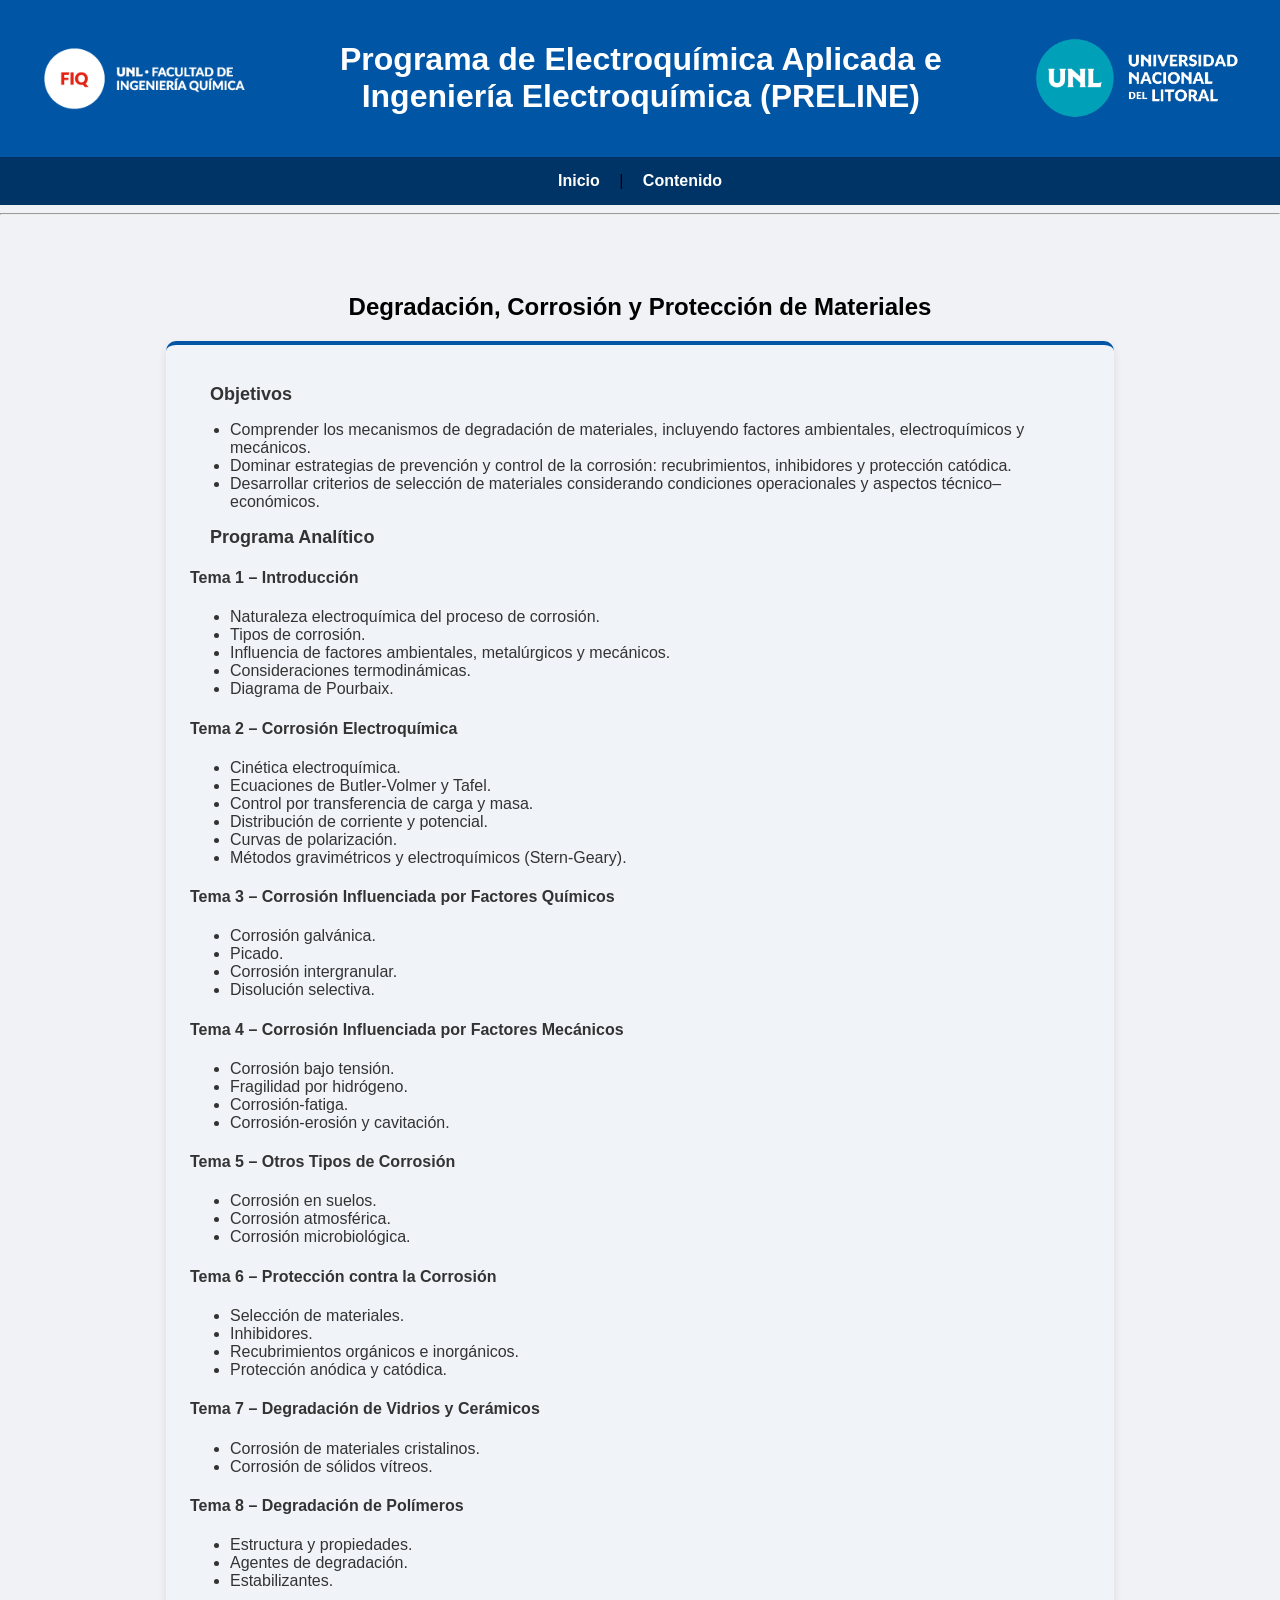
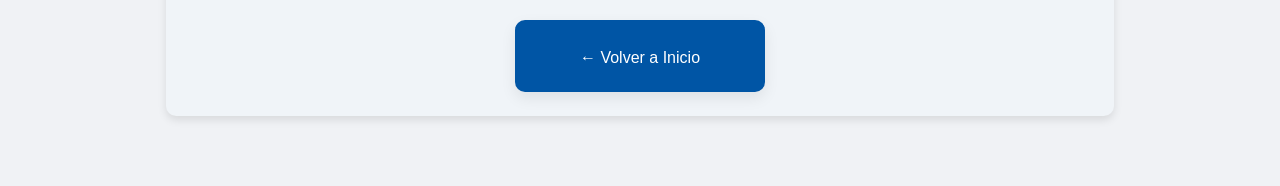
==== corrosion.html @ a71f37d8 "Initial commit" ====
<!DOCTYPE html>
<html>
<head>
<meta charset="UTF-8">
<title>Degradación, Corrosión y Protección de Materiales</title>
<link rel="stylesheet" href="style.css">
</head>

<body>

<!-- HEADER COMÚN -->
<header class="hero">
  <img src="files/logoFIQ.png" class="logo-left">
  <div class="hero-text">
    <h1>Programa de Electroquímica Aplicada e Ingeniería Electroquímica (PRELINE)</h1>
<!--    <p>Facultad de Ingeniería Química (FIQ) - Universidad Nacional del Litoral (UNL)</p>  -->
  </div>
  <img src="files/logoUNL.png" class="logo-right">
</header>

<!-- MENÚ COMÚN -->
<nav>
<a href="index.html">Inicio</a> |
<a href="#contenido">Contenido</a>
</nav>

<hr>

<!-- CONTENIDO CENTRAL -->
<section id="contenido">

<h2>Degradación, Corrosión y Protección de Materiales</h2>

<div class="card large">

<h3>Objetivos</h3>
<ul>
<li>Comprender los mecanismos de degradación de materiales, incluyendo factores ambientales, electroquímicos y mecánicos.</li>
<li>Dominar estrategias de prevención y control de la corrosión: recubrimientos, inhibidores y protección catódica.</li>
<li>Desarrollar criterios de selección de materiales considerando condiciones operacionales y aspectos técnico–económicos.</li>
</ul>

<h3>Programa Analítico</h3>

<h4>Tema 1 – Introducción</h4>
<ul>
<li>Naturaleza electroquímica del proceso de corrosión.</li>
<li>Tipos de corrosión.</li>
<li>Influencia de factores ambientales, metalúrgicos y mecánicos.</li>
<li>Consideraciones termodinámicas.</li>
<li>Diagrama de Pourbaix.</li>
</ul>

<h4>Tema 2 – Corrosión Electroquímica</h4>
<ul>
<li>Cinética electroquímica.</li>
<li>Ecuaciones de Butler-Volmer y Tafel.</li>
<li>Control por transferencia de carga y masa.</li>
<li>Distribución de corriente y potencial.</li>
<li>Curvas de polarización.</li>
<li>Métodos gravimétricos y electroquímicos (Stern-Geary).</li>
</ul>

<h4>Tema 3 – Corrosión Influenciada por Factores Químicos</h4>
<ul>
<li>Corrosión galvánica.</li>
<li>Picado.</li>
<li>Corrosión intergranular.</li>
<li>Disolución selectiva.</li>
</ul>

<h4>Tema 4 – Corrosión Influenciada por Factores Mecánicos</h4>
<ul>
<li>Corrosión bajo tensión.</li>
<li>Fragilidad por hidrógeno.</li>
<li>Corrosión-fatiga.</li>
<li>Corrosión-erosión y cavitación.</li>
</ul>

<h4>Tema 5 – Otros Tipos de Corrosión</h4>
<ul>
<li>Corrosión en suelos.</li>
<li>Corrosión atmosférica.</li>
<li>Corrosión microbiológica.</li>
</ul>

<h4>Tema 6 – Protección contra la Corrosión</h4>
<ul>
<li>Selección de materiales.</li>
<li>Inhibidores.</li>
<li>Recubrimientos orgánicos e inorgánicos.</li>
<li>Protección anódica y catódica.</li>
</ul>

<h4>Tema 7 – Degradación de Vidrios y Cerámicos</h4>
<ul>
<li>Corrosión de materiales cristalinos.</li>
<li>Corrosión de sólidos vítreos.</li>
</ul>

<h4>Tema 8 – Degradación de Polímeros</h4>
<ul>
<li>Estructura y propiedades.</li>
<li>Agentes de degradación.</li>
<li>Estabilizantes.</li>
</ul>

<!-- BOTÓN VOLVER -->
<div style="text-align:center; margin-top:30px;">
  <a href="index.html" class="card-link">
    <div class="card" style="max-width:200px; margin:0 auto; text-align:center; background-color:#0055a5; color:white;">
      ← Volver a Inicio
    </div>
  </a>
</div>

</div>

</section>

</body>
</html>
---- style.css ----
body {
  font-family: Arial, sans-serif;
  margin: 0;
  background-color: #f0f2f5;
}

nav {
  background-color: #003366;
  padding: 15px;
  text-align: center;
}

nav a {
  color: white;
  margin: 0 15px;
  text-decoration: none;
  font-weight: bold;
}

section {
  padding: 50px 40px;
}

h2 {
  text-align: center;
}

/* HERO */

.hero {
  background-color: #0055a5;
  color: white;
  padding: 20px 40px;
  display: flex;
  align-items: center;
  justify-content: space-between;
}

.hero-text {
  text-align: center;
  flex: 1;
}

.logo-left,
.logo-right {
  height: 80px;
}

.logo-left {
  margin-right: 20px;
}

.logo-right {
  margin-left: 20px;
}

/* GRID DE TARJETAS */

.cards {
  display: grid;
  grid-template-columns: repeat(auto-fit, minmax(280px, 1fr));
  gap: 25px;
  margin-top: 30px;
}

/* TARJETAS */

.card {
  background-color: #ffffff;
  padding: 25px;
  border-radius: 6px;
  border-top: 4px solid #0055a5;
  box-shadow: 0px 3px 8px rgba(0,0,0,0.08);
  transition: 0.3s;
}

.card h3 {
  margin-top: 0;
}

.card:hover {
  transform: translateY(-5px);
  box-shadow: 0px 6px 15px rgba(0,0,0,0.15);
}

/* TARJETA GRANDE */

.card.large {
  max-width: 900px;
  margin: 20px auto;
  background: #ffffff;
  padding: 30px;
  border-radius: 6px;
  border-top: 4px solid #0055a5;
  box-shadow: 0px 3px 10px rgba(0,0,0,0.08);
}

/* SECCION INICIO */

#inicio {
  background-color: #e9eef5;
}

/* RESPONSIVE */

@media (max-width: 768px) {
  .hero {
    flex-direction: column;
    text-align: center;
  }

  .logo-left,
  .logo-right {
    margin: 10px 0;
  }
}

/* Que no se vea el link azul */

.card-link {
  text-decoration: none;
  color: inherit;
}


/* historia PRELINE */

.timeline {
  position: relative;
  margin: 2rem 0;
  padding-left: 40px;
  border-left: 3px solid #0077b6; /* Línea de tiempo */
}

.timeline-item {
  margin-bottom: 2rem;
  position: relative;
}

.timeline-date {
  position: absolute;
  left: -80px;
  top: 0;
  font-weight: bold;
  color: #023e8a;
}

.timeline-content {
  background: #f0f4f8;
  padding: 1rem;
  border-radius: 8px;
  box-shadow: 0 2px 6px rgba(0,0,0,0.1);
}

/* Contenedor de pestañas */
.tabs {
  position: relative;
  display: flex;
  border-bottom: 3px solid #ccc;
  margin-bottom: 1rem;
}

/* Botones de pestañas */
.tab-button {
  padding: 12px 25px;
  background: none;
  border: none;
  cursor: pointer;
  font-weight: bold;
  color: #555;
  position: relative;
  transition: color 0.3s;
}

.tab-button:hover {
  color: #0077b6;
}

.tab-button.active {
  color: #0077b6;
}

/* Indicador animado */
.tab-indicator {
  position: absolute;
  bottom: 0;
  height: 3px;
  background: #0077b6;
  width: 0;
  transition: left 0.3s, width 0.3s;
}

/* Contenido de pestañas */
.tab-content {
  display: none;
  opacity: 0;
  transform: translateY(10px);
  transition: opacity 0.5s ease, transform 0.5s ease;
}

.tab-content.active {
  display: block;
  opacity: 1;
  transform: translateY(0);
}

/* Card general */
.card.large {
  background: #f0f4f8;
  padding: 1.5rem;
  border-radius: 10px;
  box-shadow: 0 4px 8px rgba(0,0,0,0.1);
}

/* Card integrantes */
#integrantes{
  padding:40px 20px;
}

.integrantes-grid{
  display:grid;
  grid-template-columns: repeat(auto-fit, minmax(300px,1fr));
  gap:20px;
}

.integrante-card{
  display:flex;
  align-items:center;
  gap:20px;
  background:white;
  padding:20px;
  border-radius:10px;
  box-shadow:0 4px 10px rgba(0,0,0,0.1);
}

.integrante-card img{
  width:100px;
  height:100px;
  object-fit:contain;
  border-radius:50%;
  background:#eee;
}

.integrante-info h3{
  margin:0 0 5px 0;
}

.links a{
  margin-right:10px;
  text-decoration:none;
  color:#0066cc;
  font-weight:500;
}

.links a:hover{
  text-decoration:underline;
}

/* Mapa */

.mapa{
  margin-top:15px;
}

.mapa iframe{
  border-radius:10px;
}

/* Equipamiento */

.cards{
display:grid;
grid-template-columns:repeat(auto-fit,minmax(260px,1fr));
gap:30px;
margin-top:40px;
}

.card{
display:block;
background:white;
border-radius:10px;
overflow:hidden;
text-decoration:none;
color:#333;
box-shadow:0 6px 15px rgba(0,0,0,0.08);
transition:transform .2s ease, box-shadow .2s ease;
}

.card img{
width:100%;
height:180px;
object-fit:contain;
display:block;
padding:10px;
background:#f8fafc;
}

.card h3{
font-size:18px;
margin:15px 20px 5px 20px;
}

.card p{
font-size:14px;
margin:0 20px 20px 20px;
color:#555;
line-height:1.5;
}

.card:hover{
transform:translateY(-6px);
box-shadow:0 12px 25px rgba(0,0,0,0.15);
}

.card-subtitle{
font-size:14px;
color:#2c6fa3;
margin:0 20px 10px 20px;
font-weight:600;
}
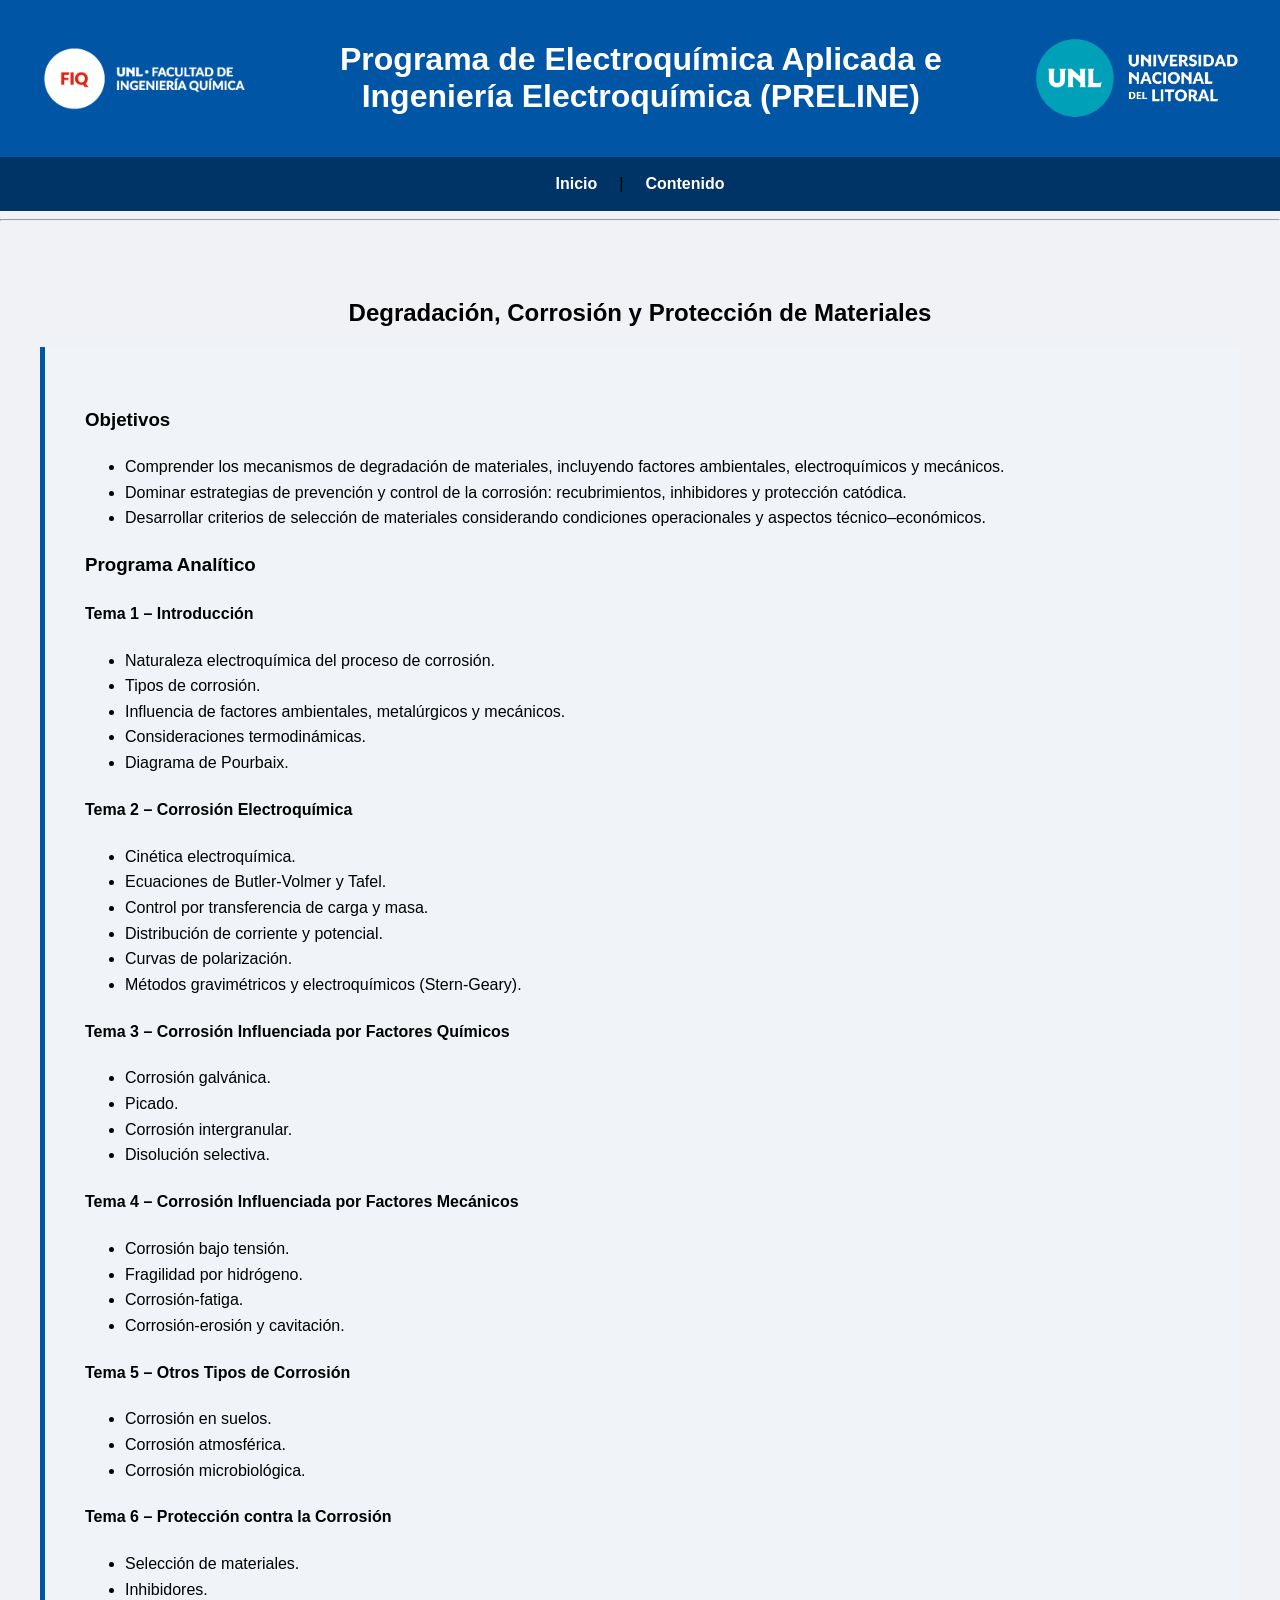
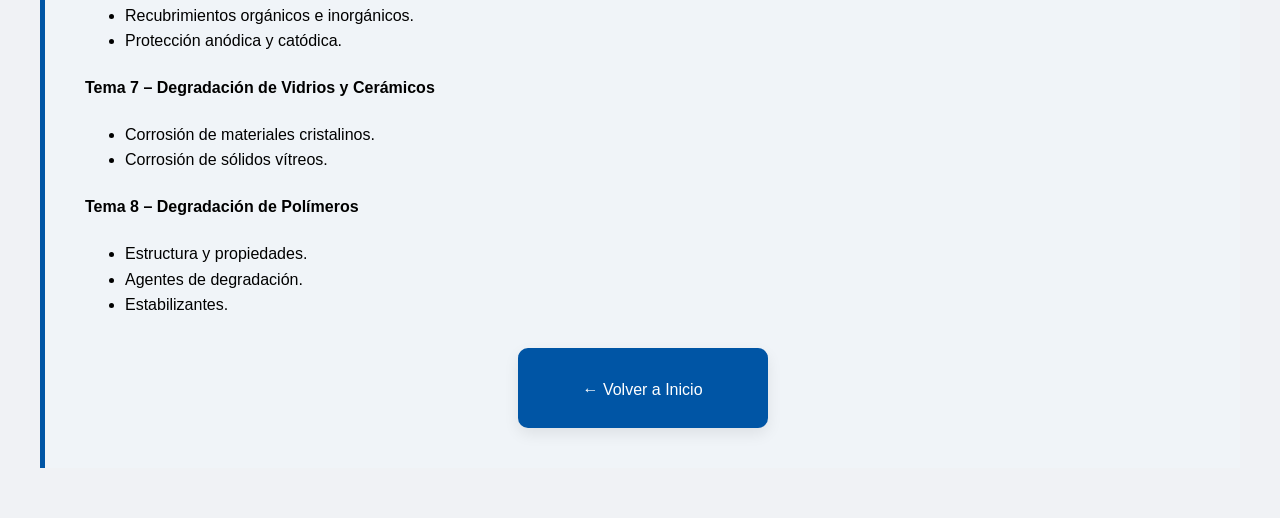
==== commit 3f0108fa: "<div class="sobre-texto">" ====
--- a/corrosion.html
+++ b/corrosion.html
@@ -20,8 +20,10 @@
 
 <!-- MENÚ COMÚN -->
 <nav>
+<div class="menu">
 <a href="index.html">Inicio</a> |
 <a href="#contenido">Contenido</a>
+</div>
 </nav>
 
 <hr>
@@ -31,7 +33,7 @@
 
 <h2>Degradación, Corrosión y Protección de Materiales</h2>
 
-<div class="card large">
+<div class="sobre-texto">
 
 <h3>Objetivos</h3>
 <ul>
--- a/style.css
+++ b/style.css
@@ -1,31 +1,93 @@
+/* =========================
+   ESTILO GENERAL
+========================= */
+
 body {
   font-family: Arial, sans-serif;
   margin: 0;
   background-color: #f0f2f5;
 }
 
+section {
+  padding: 50px 40px;
+}
+
+h2 {
+  text-align: center;
+}
+
+/* =========================
+   NAVBAR
+========================= */
+
 nav {
   background-color: #003366;
-  padding: 15px;
-  text-align: center;
+  padding: 18px 25px;
+
+  display: grid;
+  grid-template-columns: 1fr auto 1fr;
+  align-items: center;
 }
 
 nav a {
   color: white;
-  margin: 0 15px;
   text-decoration: none;
   font-weight: bold;
-}
-
-section {
-  padding: 50px 40px;
-}
-
-h2 {
-  text-align: center;
-}
-
-/* HERO */
+  font-size: 16px;
+}
+
+
+nav a:hover {
+  text-decoration: underline;
+}
+
+/* contenedor del menú */
+
+nav .menu {
+  grid-column: 2;
+
+  display: flex;
+  flex-wrap: wrap;
+  justify-content: center;
+
+  gap: 18px 22px;   /* más espacio entre filas y columnas */
+}
+
+
+/* =========================
+   IDIOMA
+========================= */
+
+.lang-switch {
+  grid-column: 3;
+  justify-self: end;
+  display: flex;
+  gap: 10px;
+  margin-left: 30px;   /* ← agrega separación con Contacto */
+  margin-right: 15px;  /* ← separación del borde derecho */
+}
+
+
+.lang-switch a {
+  padding: 4px 6px;
+  border: 1px solid rgba(255,255,255,0.4);
+  border-radius: 6px;
+  text-decoration: none;
+  font-size: 16px;
+}
+
+.lang-switch a:hover {
+  background-color: white;
+  color: #003366;
+}
+
+
+
+
+
+/* =========================
+   HERO
+========================= */
 
 .hero {
   background-color: #0055a5;
@@ -54,7 +116,35 @@
   margin-left: 20px;
 }
 
-/* GRID DE TARJETAS */
+/* =========================
+   RESPONSIVE - hero
+========================= */
+
+@media (max-width: 768px) {
+
+.hero {
+flex-direction: column;
+text-align: center;
+}
+
+.logo-left,
+.logo-right {
+margin: 10px 0;
+}
+
+}
+
+/* =========================
+   SECCION INICIO
+========================= */
+
+#inicio {
+  background-color: #e9eef5;
+}
+
+/* =========================
+   CARDS GENERALES
+========================= */
 
 .cards {
   display: grid;
@@ -62,8 +152,6 @@
   gap: 25px;
   margin-top: 30px;
 }
-
-/* TARJETAS */
 
 .card {
   background-color: #ffffff;
@@ -83,53 +171,52 @@
   box-shadow: 0px 6px 15px rgba(0,0,0,0.15);
 }
 
-/* TARJETA GRANDE */
+/* =========================
+   CARD GRANDE (Sobre nosotros)
+========================= */
+
+.sobre-texto {
+  background: #f0f4f8;
+  padding: 40px;
+  border-left: 5px solid #0055a5;
+  line-height: 1.6;
+}
+
 
 .card.large {
-  max-width: 900px;
-  margin: 20px auto;
-  background: #ffffff;
-  padding: 30px;
-  border-radius: 6px;
-  border-top: 4px solid #0055a5;
-  box-shadow: 0px 3px 10px rgba(0,0,0,0.08);
-}
-
-/* SECCION INICIO */
-
-#inicio {
-  background-color: #e9eef5;
-}
-
-/* RESPONSIVE */
-
-@media (max-width: 768px) {
-  .hero {
-    flex-direction: column;
-    text-align: center;
-  }
-
-  .logo-left,
-  .logo-right {
-    margin: 10px 0;
-  }
-}
-
-/* Que no se vea el link azul */
+  width: 100%;
+  margin: 30px 0;
+  background: #f0f4f8;
+  padding: 2rem 2.5rem;
+  border-radius: 10px;
+  border-left: 5px solid #0055a5;
+  box-shadow: 0 4px 8px rgba(0,0,0,0.08);
+  line-height: 1.6;
+}
+
+
+/* mejora espaciado del texto */
+
+.card.large p {
+  margin-bottom: 1.2rem;
+}
+
+/* enlaces en cards */
 
 .card-link {
   text-decoration: none;
   color: inherit;
 }
 
-
-/* historia PRELINE */
+/* =========================
+   TIMELINE HISTORIA
+========================= */
 
 .timeline {
   position: relative;
   margin: 2rem 0;
   padding-left: 40px;
-  border-left: 3px solid #0077b6; /* Línea de tiempo */
+  border-left: 3px solid #0077b6;
 }
 
 .timeline-item {
@@ -152,7 +239,26 @@
   box-shadow: 0 2px 6px rgba(0,0,0,0.1);
 }
 
-/* Contenedor de pestañas */
+/* ======= Ajustes móviles ======= */
+@media (max-width: 600px) {
+  .timeline {
+    padding-left: 20px;
+    border-left: 2px solid #0077b6;
+  }
+
+  .timeline-date {
+    left: -60px;
+    font-size: 0.85rem;
+  }
+
+  .timeline-content {
+    padding: 0.8rem;
+  }
+}
+/* =========================
+   TABS
+========================= */
+
 .tabs {
   position: relative;
   display: flex;
@@ -160,7 +266,6 @@
   margin-bottom: 1rem;
 }
 
-/* Botones de pestañas */
 .tab-button {
   padding: 12px 25px;
   background: none;
@@ -180,7 +285,6 @@
   color: #0077b6;
 }
 
-/* Indicador animado */
 .tab-indicator {
   position: absolute;
   bottom: 0;
@@ -190,7 +294,6 @@
   transition: left 0.3s, width 0.3s;
 }
 
-/* Contenido de pestañas */
 .tab-content {
   display: none;
   opacity: 0;
@@ -204,59 +307,139 @@
   transform: translateY(0);
 }
 
-/* Card general */
-.card.large {
-  background: #f0f4f8;
-  padding: 1.5rem;
-  border-radius: 10px;
-  box-shadow: 0 4px 8px rgba(0,0,0,0.1);
-}
-
-/* Card integrantes */
-#integrantes{
-  padding:40px 20px;
+/* =========================
+   INTEGRANTES
+========================= */
+
+#integrantes {
+  padding: 60px 20px;
+  max-width: 1200px;
+  margin: auto;
+}
+
+.section-title{
+  text-align:center;
+  font-size:2.2rem;
+  margin-bottom:50px;
 }
 
 .integrantes-grid{
   display:grid;
-  grid-template-columns: repeat(auto-fit, minmax(300px,1fr));
-  gap:20px;
+  grid-template-columns:repeat(auto-fit,minmax(260px,1fr));
+  gap:30px;
 }
 
 .integrante-card{
+  background:white;
+  border-radius:12px;
+  padding:20px;
+  box-shadow:0 8px 25px rgba(0,0,0,0.08);
+  transition:transform .25s ease, box-shadow .25s ease;
+  text-align:center;
+  height:auto; /* cambiar de 100% a auto para evitar solapamiento */
+}
+
+.integrante-card:hover{
+  transform:translateY(-6px);
+  box-shadow:0 14px 35px rgba(0,0,0,0.12);
+}
+
+.integrante-card img{
+  width:110px;
+  height:110px;
+  border-radius:50%;
+  object-fit:cover;
+  display:block;
+  margin:10px auto 15px auto;
+}
+
+.integrante-info{
+  padding:5px 10px;
+}
+
+.integrante-info h3{
+  margin:0;
+  font-size:1.2rem;
+}
+
+.cargo{
+  font-size:.9rem;
+  margin:8px 0;
+  color:#444;
+}
+
+.area{
+  font-size:.9rem;
+  color:#777;
+  margin-bottom:10px;
+}
+
+.email{
+  display:block;
+  font-size:.9rem;
+  margin-bottom:12px;
+  color:#1a4fa3;
+  text-decoration:none;
+}
+
+.links{
   display:flex;
-  align-items:center;
-  gap:20px;
-  background:white;
-  padding:20px;
-  border-radius:10px;
-  box-shadow:0 4px 10px rgba(0,0,0,0.1);
-}
-
-.integrante-card img{
-  width:100px;
-  height:100px;
-  object-fit:contain;
-  border-radius:50%;
-  background:#eee;
-}
-
-.integrante-info h3{
-  margin:0 0 5px 0;
+  gap:10px;
+  flex-wrap:wrap;
+  justify-content:center;
 }
 
 .links a{
-  margin-right:10px;
+  font-size:.85rem;
+  padding:5px 10px;
+  border-radius:6px;
+  background:#f1f3f6;
   text-decoration:none;
-  color:#0066cc;
-  font-weight:500;
+  color:#333;
+  transition:.2s;
 }
 
 .links a:hover{
-  text-decoration:underline;
-}
-
-/* Mapa */
+  background:#1a4fa3;
+  color:white;
+}
+
+/* =========================
+   RESPONSIVE - integrantes
+========================= */
+
+/* Tablets */
+@media (max-width: 900px){
+  .integrantes-grid {
+    grid-template-columns: repeat(2, 1fr);
+  }
+}
+
+/* Móviles */
+@media (max-width: 600px){
+  .integrantes-grid {
+    grid-template-columns: 1fr;
+  }
+
+  .integrante-card img {
+    width: 90px;
+    height: 90px;
+  }
+
+  .section-title{
+    font-size:1.8rem;
+  }
+
+  .integrante-info h3{
+    font-size:1.1rem;
+  }
+}
+
+
+
+/* =========================
+   MAPA
+========================= */
 
 .mapa{
   margin-top:15px;
@@ -266,7 +449,9 @@
   border-radius:10px;
 }
 
-/* Equipamiento */
+/* =========================
+   EQUIPAMIENTO
+========================= */
 
 .cards{
 display:grid;
@@ -280,7 +465,7 @@
 background:white;
 border-radius:10px;
 overflow:hidden;
-text-decoration:none;
+text-decoration:none;   /* ESTO SACA EL SUBRAYADO */
 color:#333;
 box-shadow:0 6px 15px rgba(0,0,0,0.08);
 transition:transform .2s ease, box-shadow .2s ease;
@@ -318,3 +503,46 @@
 margin:0 20px 10px 20px;
 font-weight:600;
 }
+
+/* =========================
+   Desarrollo tecnologico
+========================= */
+
+
+#clientes {
+  display: grid;
+  grid-template-columns: repeat(auto-fit, minmax(300px, 1fr));
+  gap: 20px;
+}
+
+.trabajo {
+  background: #ffffff;
+  border-left: 4px solid #2c6ed5;
+  padding: 15px;
+  border-radius: 6px;
+  box-shadow: 0 2px 6px rgba(0,0,0,0.08);
+  transition: transform 0.2s ease, box-shadow 0.2s ease;
+}
+
+.trabajo:hover {
+  transform: translateY(-4px);
+  box-shadow: 0 6px 14px rgba(0,0,0,0.12);
+}
+
+.trabajo h3 {
+  margin-top: 0;
+  font-size: 18px;
+  color: #1d3557;
+}
+
+.trabajo p {
+  margin: 5px 0;
+  font-size: 14px;
+  color: #444;
+}
+
+.trabajo strong {
+  color: #000;
+}
+
+
